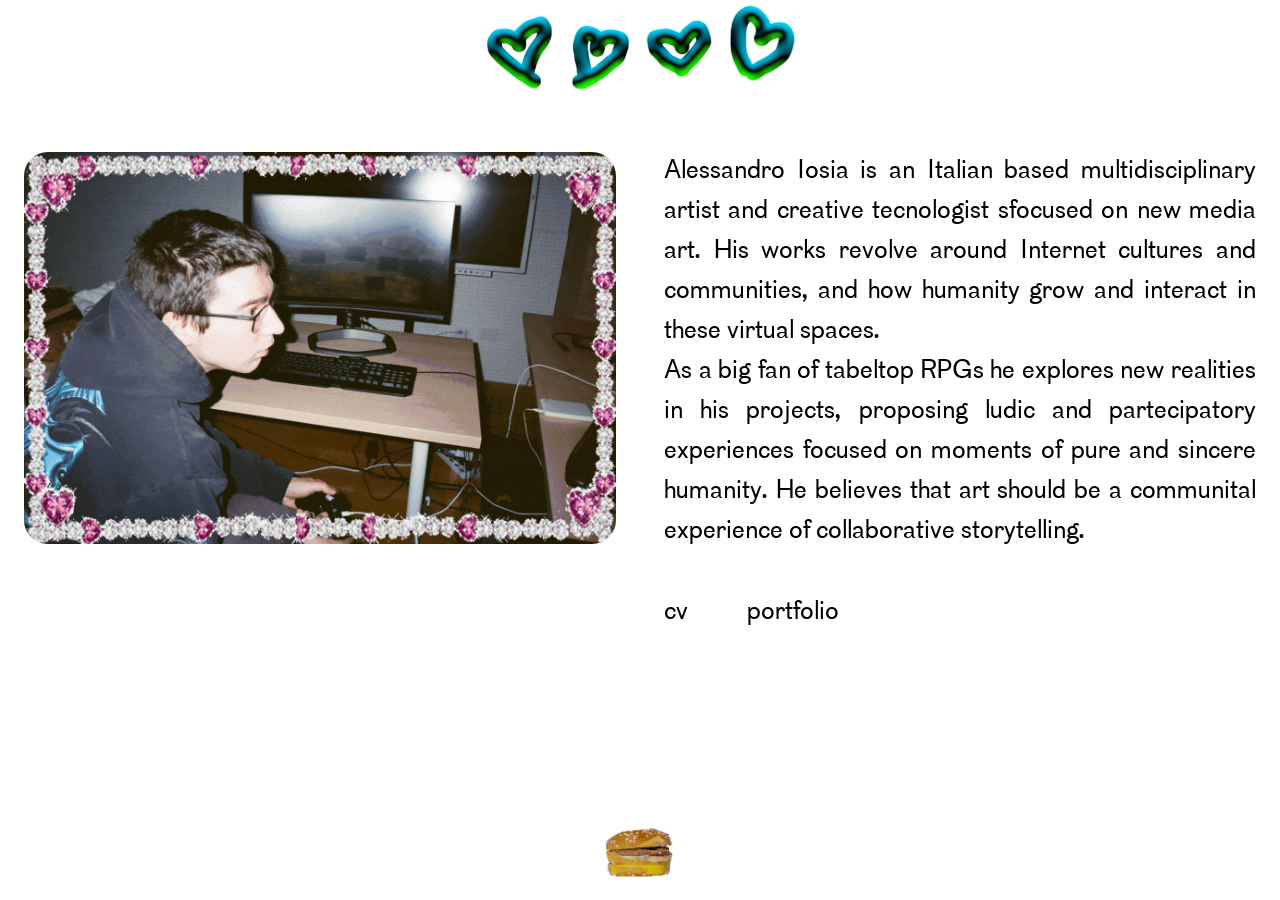
==== bio.html @ d2a4984c "publish" ====
<!DOCTYPE html>
<html lang="en">
<head>
    <meta charset="UTF-8">
    <title>Bio</title>
    <meta name="viewport" content="width=device-width, initial-scale=1.0">
    <link rel="stylesheet" href="bio.css">
    <link rel="favicon" href="/Img/flower.ico" type="image/x-icon">
</head>
<body>
    <header><h1><div class="navbar"><a href="index.html"><img id="gif" src="./Img/Cuori2.gif"></a></div></h1> </header>
<main class="site-main">
    <div class="bio">
       <div class="bio-item col-span-2 row-span-3"><img src="./Img/bio/profile.gif"></div>
        <div class="bio-item col-span-2 row-span-2"><p>Alessandro Iosia is an Italian based multidisciplinary artist and creative tecnologist sfocused on new media art. His works revolve around Internet cultures and communities, and how humanity grow and interact in these virtual spaces.</p>
       <p>As a big fan of tabeltop RPGs he explores new realities in his projects, proposing ludic and partecipatory experiences focused on moments of pure and sincere humanity. He believes that art should be a communital experience of collaborative storytelling. 
        </p></div>
        <div class="bio-item col-span-2"><div class="pdfs"><a href="https://drive.google.com/file/d/1OS_z8jgIW30ba347KzcmhB6xpGvBYDx4/view?usp=drive_link">cv</a><a href="https://drive.google.com/file/d/1-WumsFqeQy4TWGIA2IlBpPEfvwf5SxWl/view?usp=drive_link">portfolio</a></div></div>
    </div>
  </main>

  <input type="checkbox" id="toggle" class="input-toggler">   
      <label for="toggle" class="menu-toggler">
        <span class="menu-toggler-icon"><img src="./Img/Hamburger.gif"></span>
      </label>
      <aside class="sidebar">
      <ul class="menu">
        <li class="menu-link"><a class="menu-text" href="index.html">Home</a></li>
        <li class="menu-link"><a class="menu-text" href="bio.html">Bio</a></li>
        <li class="menu-link"><a class="menu-text" href="projects.html">Projects</a></li>
        <li class="menu-link"><a class="menu-text" href="exhibitions.html">Exhibitions</a></li>
      </ul>
      </aside>

</body>
</html>
---- bio.css ----
html, body {
    margin: 0;
    padding: 0;
    width: 100%;
    height: 100dvh;
    
    /* -webkit-tap-highlight-color: transparent; */
  }
  *{
    margin: 0;
    padding: 0;
    box-sizing: border-box;
  }

/*body::before {
  content: "";
  position: fixed;
  top: -50px;
  left: -50px;
  width: calc(100vw + 100px);
  height: calc(100dvh + 100px);
  background-image: url("./Img/bio/BioBG.png");
  background-repeat: no-repeat;
  background-size: cover;
  background-position: center center;
  filter: blur(12px);      
  z-index: -1;            
  pointer-events: none;
}*/


@font-face {
  font-family: "Cotham";
  src: url('CothamSanz.woff') format(woff),
  url('CothamSanz.woff2') format(woff2);
}

@font-face {
  font-family: "Pixelized";
  src: url('Pixelized-Handwriting.woff') format(woff);
}

.navbar{
  position: fixed;
  width: 100%;
  display: flex; 
  justify-content: center; 
  align-content: center;    
  z-index: 100;
}

#gif{
  width: clamp(300px, 25vw, 1000px);
  object-fit: contain;
}

.site-main{
  width: 100vw;
  height: 100dvh;
  padding: 0%;
  position: relative;
}



.bio {
  position: absolute;
  margin-top: 10%;
  paint-order: stroke fill;
   display: grid;
  grid-template-columns: repeat(4, 1fr);
  width: 100%;
}



.bio-item {
 border-radius: 24px;
  padding: 24px;
}

.col-span-2 { grid-column: span 2; }

.row-span-2 { grid-row: span 2; }
.row-span-3 { grid-row: span 3; }

.bio-item img {
  width: 100%;
  border-radius: 24px;
}

p{
  font-family: 'Cotham', sans-serif;
  font-size: clamp(1.25rem, 1.1222rem + 0.5682vw, 1.5625rem);
  color: rgb(0, 0, 0);
  text-align: justify;
  line-height: 2.5rem;
}

.pdfs {
  display: flex;
  align-items: center;
  gap: 10%;
}

.pdfs a{
  font-family: 'Cotham', sans-serif;
  font-size: clamp(1.25rem, 1.1222rem + 0.5682vw, 1.5625rem);
  color: rgb(0, 0, 0);
  text-align: justify;
}


ul,li{list-style: none;}
a{ text-decoration: none;}

.input-toggler{ display: none;}
.menu-toggler {height: auto; position: fixed; left: 50%; bottom: 0%; transform: translateX(-50%); z-index: 100; cursor: pointer; justify-content: center; align-items: center; filter: drop-shadow(3px 0 0 white) 
  drop-shadow(0 2px 0 white)
  drop-shadow(-2px 0 0 white) 
  drop-shadow(0 -2px 0 white);}

.menu-toggler-icon, img{width: clamp(85px, 8vw, 10px); transition: 100ms ease-in-out;}

.input-toggler:checked ~ .menu-toggler img {transform:rotate(-45deg); transition: 100ms ease-in-out;}


.sidebar {
  position: fixed;
  top: 0;
  left: 0;
  height: 100dvh;
  width: 100vw;
  background:#ffffff;
  display: flex;
  justify-content: center;
  align-items: center;
  align-content: center;
  transform: translateY(100%);
  transition: 300ms ease-in-out;
}




.menu{
  padding: 0%;
  margin: 0%;
  font-size: clamp(3rem, 1vw, 5rem);
  font-family: "Pixelized";
  justify-items: center;
  text-align: center;
  text-transform: uppercase;
  line-height: 1;
  
}

.menu-text{
  color: #ff0000;
}

.input-toggler:checked ~ .sidebar {transform: translateY(0%); transition: 300ms ease-in-out;}

li.menu-link:nth-child(odd){
  animation: 1s shake-odd infinite steps(2, end);
}

li.menu-link:nth-child(even){
  animation: 1s shake-even infinite steps(2, end);
}

@keyframes shake-odd {
  0% { transform: rotate(-2deg); }
  100% { transform: rotate(2deg); }
}

@keyframes shake-even {
  0% { transform: rotate(2deg); }
  100% { transform: rotate(-2deg); }
}

@media (max-width: 900px) {

  .bio{
    grid-template-columns: 1fr;
    margin-top: 17.5%;
  }

  .bio-item {
    grid-column: span 1 !important;
    grid-row: span 1 !important;
  }
  p{
    line-height: 1.7rem;
  }

  .pdfs {
  display: flex;
  align-items: center;
  justify-content: space-between;
}

.menu-toggler {bottom: 0.5%;}


}
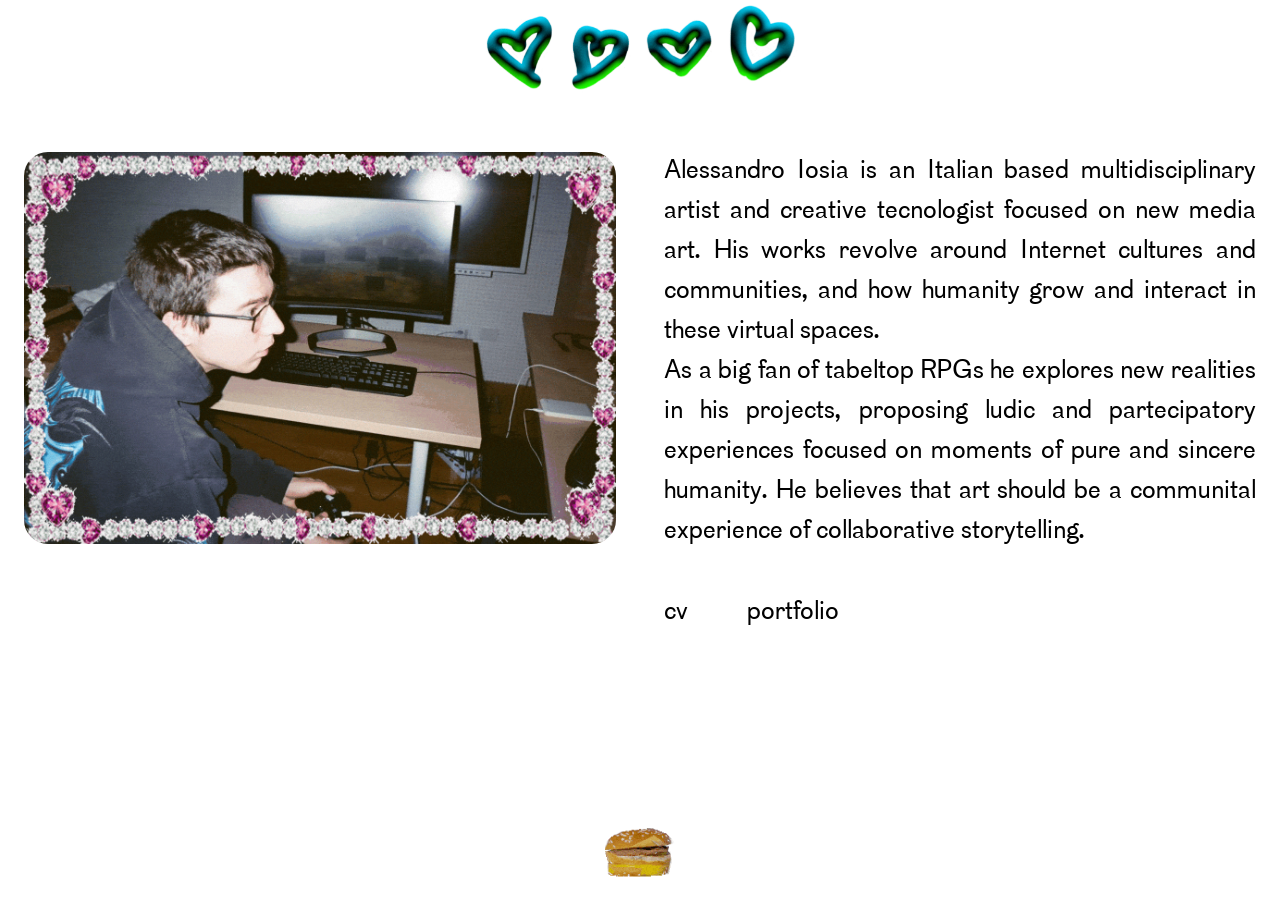
==== commit 6ea6115a: "edited main" ====
--- a/bio.html
+++ b/bio.html
@@ -12,7 +12,7 @@
 <main class="site-main">
     <div class="bio">
        <div class="bio-item col-span-2 row-span-3"><img src="./Img/bio/profile.gif"></div>
-        <div class="bio-item col-span-2 row-span-2"><p>Alessandro Iosia is an Italian based multidisciplinary artist and creative tecnologist sfocused on new media art. His works revolve around Internet cultures and communities, and how humanity grow and interact in these virtual spaces.</p>
+        <div class="bio-item col-span-2 row-span-2"><p>Alessandro Iosia is an Italian based multidisciplinary artist and creative tecnologist focused on new media art. His works revolve around Internet cultures and communities, and how humanity grow and interact in these virtual spaces.</p>
        <p>As a big fan of tabeltop RPGs he explores new realities in his projects, proposing ludic and partecipatory experiences focused on moments of pure and sincere humanity. He believes that art should be a communital experience of collaborative storytelling. 
         </p></div>
         <div class="bio-item col-span-2"><div class="pdfs"><a href="https://drive.google.com/file/d/1OS_z8jgIW30ba347KzcmhB6xpGvBYDx4/view?usp=drive_link">cv</a><a href="https://drive.google.com/file/d/1-WumsFqeQy4TWGIA2IlBpPEfvwf5SxWl/view?usp=drive_link">portfolio</a></div></div>
--- a/bio.css
+++ b/bio.css
@@ -3,30 +3,13 @@
     padding: 0;
     width: 100%;
     height: 100dvh;
-    
-    /* -webkit-tap-highlight-color: transparent; */
+    overflow-x: hidden;
   }
   *{
     margin: 0;
     padding: 0;
     box-sizing: border-box;
   }
-
-/*body::before {
-  content: "";
-  position: fixed;
-  top: -50px;
-  left: -50px;
-  width: calc(100vw + 100px);
-  height: calc(100dvh + 100px);
-  background-image: url("./Img/bio/BioBG.png");
-  background-repeat: no-repeat;
-  background-size: cover;
-  background-position: center center;
-  filter: blur(12px);      
-  z-index: -1;            
-  pointer-events: none;
-}*/
 
 
 @font-face {
@@ -71,7 +54,6 @@
   grid-template-columns: repeat(4, 1fr);
   width: 100%;
 }
-
 
 
 .bio-item {
@@ -202,5 +184,7 @@
 
 .menu-toggler {bottom: 0.5%;}
 
+main{padding-bottom: 10%; padding-top: 15%;}
+
 
 }
